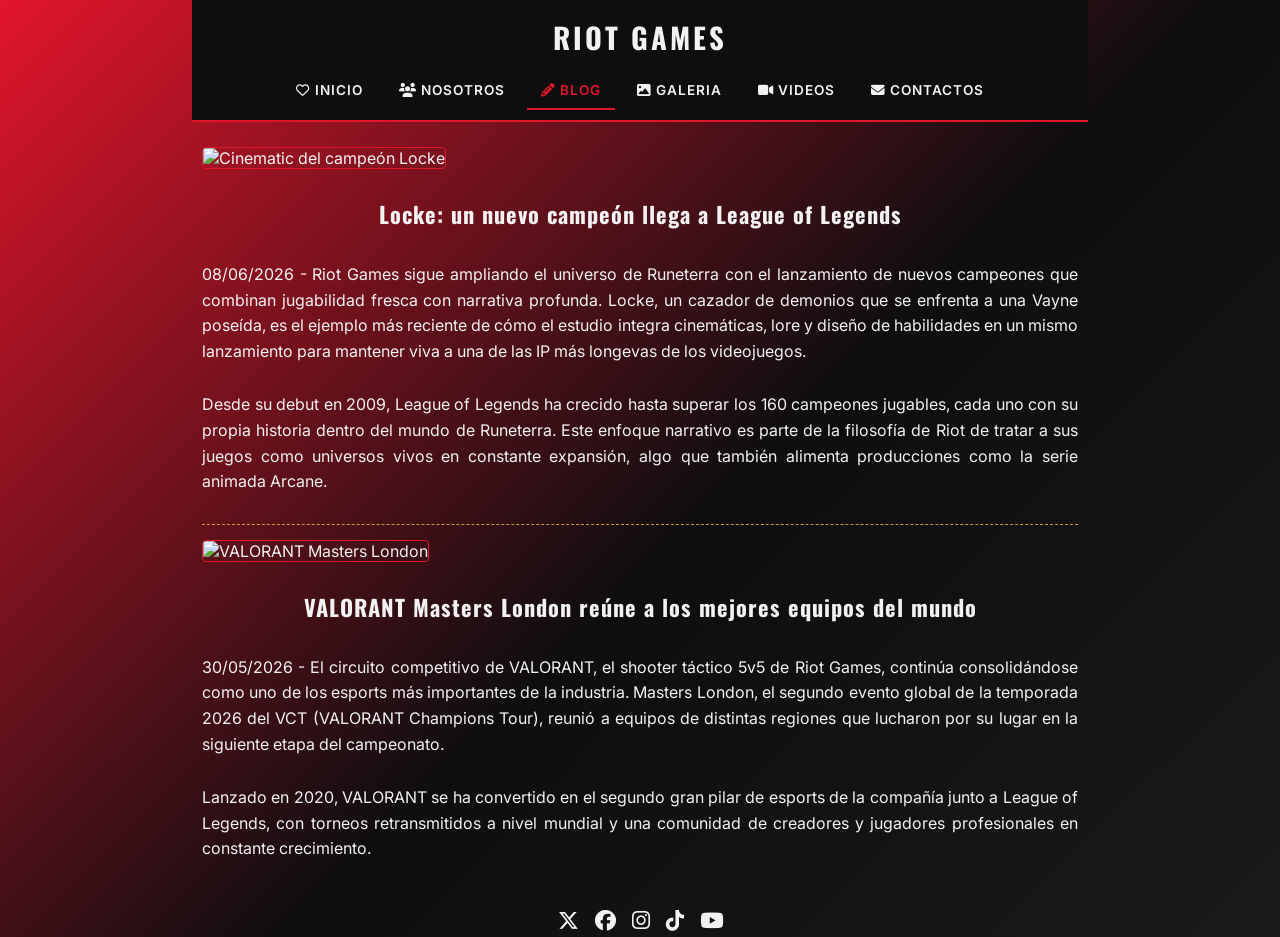
==== blog.html @ 193c3761 "pagina-web-riotgames" ====
<!DOCTYPE html>
<html lang="es">
<head>
    <meta charset="UTF-8">
    <meta name="viewport" content="width=device-width, initial-scale=1.0">
    <title>Riot Games | Blog</title>
    <link rel="preconnect" href="https://fonts.googleapis.com">
    <link href="https://fonts.googleapis.com/css2?family=Oswald:wght@500;600;700&family=Inter:wght@400;500;600&display=swap" rel="stylesheet">
    <link rel="stylesheet" href="css/estilos.css">
    <link rel="stylesheet" href="css/all.min.css">
    <link rel="shortcut icon" href="https://www.riotgames.com/assets/img/meta/04fa9e7e9b64fc21382fba33a1f436c2/meta-icon-1000x1000.jpg" type="image/jpeg">
</head>
<body class="fondo-contacto">

    <audio src="audio/League Client_ Summoner's Rift - In Queue.mp3" autoplay loop></audio>

    <div class="pagina">

        <nav id="navegador">
            <h1><a href="index.html">RIOT GAMES</a></h1>
            <ul class="menu">
                <li><a href="index.html"><i class="fa-regular fa-heart"></i> Inicio</a></li>
                <li><a href="nosotros.html"><i class="fa-solid fa-users"></i> Nosotros</a></li>
                <li id="caf"><a href="blog.html"><i class="fa-solid fa-pencil"></i> Blog</a></li>
                <li><a href="galeria.html"><i class="fa-solid fa-image"></i> Galeria</a></li>
                <li><a href="videos.html"><i class="fa-solid fa-video"></i> Videos</a></li>
                <li><a href="contactos.html"><i class="fa-solid fa-envelope"></i> Contactos</a></li>
            </ul>
        </nav>

        <div id="contenido">

            <img class="foto-blog" src="https://www.riotgames.com/darkroom/1000/e396a7204763793c0c81bb8b4ca107c9:98b21b5d444fe26c8b98ef2e8947834a/lol-actii-locke-marquee-thumbnail-smccrumb-1920x1080-textless.jpg" alt="Cinematic del campeón Locke">

            <h2>Locke: un nuevo campeón llega a League of Legends</h2>
            <p>08/06/2026 - Riot Games sigue ampliando el universo de Runeterra con el lanzamiento de nuevos campeones que combinan jugabilidad fresca con narrativa profunda. Locke, un cazador de demonios que se enfrenta a una Vayne poseída, es el ejemplo más reciente de cómo el estudio integra cinemáticas, lore y diseño de habilidades en un mismo lanzamiento para mantener viva a una de las IP más longevas de los videojuegos.</p>
            <p>Desde su debut en 2009, League of Legends ha crecido hasta superar los 160 campeones jugables, cada uno con su propia historia dentro del mundo de Runeterra. Este enfoque narrativo es parte de la filosofía de Riot de tratar a sus juegos como universos vivos en constante expansión, algo que también alimenta producciones como la serie animada Arcane.</p>

            <hr class="divisor">

            <img class="foto-blog" src="https://www.riotgames.com/darkroom/1000/578caf4eedccbdd4f57c9e694f2d0d55:4138e4a09f459cc3ad002c729df2b34d/vct26-m2-eyntk-header-1920x1080.jpg" alt="VALORANT Masters London">

            <h2>VALORANT Masters London reúne a los mejores equipos del mundo</h2>

            <p>30/05/2026 - El circuito competitivo de VALORANT, el shooter táctico 5v5 de Riot Games, continúa consolidándose como uno de los esports más importantes de la industria. Masters London, el segundo evento global de la temporada 2026 del VCT (VALORANT Champions Tour), reunió a equipos de distintas regiones que lucharon por su lugar en la siguiente etapa del campeonato.</p>
            <p>Lanzado en 2020, VALORANT se ha convertido en el segundo gran pilar de esports de la compañía junto a League of Legends, con torneos retransmitidos a nivel mundial y una comunidad de creadores y jugadores profesionales en constante crecimiento.</p>
            
        </div>

        <div>
            <ul class="redes">
                <li><a href="https://twitter.com/riotgames" target="_blank"><i class="fa-brands fa-x-twitter fa-xl"></i></a></li>
                <li><a href="https://www.facebook.com/RiotGames/" target="_blank"><i class="fa-brands fa-facebook fa-xl"></i></a></li>
                <li><a href="https://www.instagram.com/riotgames/" target="_blank"><i class="fa-brands fa-instagram fa-xl"></i></a></li>
                <li><a href="https://www.tiktok.com/@riotgames" target="_blank"><i class="fa-brands fa-tiktok fa-xl"></i></a></li>
                <li><a href="https://www.youtube.com/riotgames" target="_blank"><i class="fa-brands fa-youtube fa-xl"></i></a></li>
            </ul>
        </div>

    </div>
</body>
</html>
---- css/estilos.css ----
*{
    margin:0;
    padding:0;
    box-sizing: border-box;
    --color1:#E2152B;   
    --color2:#0E0E10;   
    --color3:#C89B3C;   
    --color4:#F2F2F2;   
    --color5:#1A1A1D;   
}
body{
    font-family: 'Inter', Helvetica, Arial, sans-serif;
    background-color: var(--color2);
    color: var(--color4);
}
main{
    min-height: 100vh;
    background: linear-gradient(rgba(10,10,12,0.55),rgba(10,10,12,0.75)),
    url("https://www.riotgames.com/darkroom/1400/a7b7f314bb8ef2082bc2bfa178cf875e:5621c4973cb066cdeb13167e8aa49e88/tot-s3-twilights-end-riotgames-homepage-background-3840x1600.png") no-repeat center center fixed;
    background-size:cover;
    color:white;
}

#contenedor{
    position:absolute;
    top:50%;
    left:50%;
    transform: translateX(-50%) translateY(-50%);
    text-align: center;
    width: 90%;
}
#navegador{
    position: sticky;
    top:0;
    background-color: var(--color2);
    z-index: 20;
    border-bottom:2px solid var(--color1);
}
#navegador h1{
    font-size: 1.8em;
    letter-spacing: 3px;
    padding: 16px 10px 0 10px;
}
.menu{
    display: flex;
    list-style-type: none;
    justify-content: center;
    flex-wrap: wrap;
    margin:15px;
}
.menu li{
    padding:6px 4px;
}
.menu li a{
    text-decoration: none;
    padding:10px 14px;
    text-transform: uppercase;
    letter-spacing: 1px;
    font-size: 0.85em;
    font-weight: 600;
    color:var(--color4);
    transition: color .2s ease, opacity .2s ease;
}
.menu li a:hover{
    color: var(--color1);
}
#caf a{
    color: var(--color1) !important;
    border-bottom: 2px solid var(--color1);
}

.redes{
    display: flex;
    list-style-type: none;
    justify-content: center;
}
.redes li a{
    padding: 8px;
    display:block;
}
.redes li a i{
    color: var(--color4);
    font-size: 1.3em;
    transition: color .2s ease;
}
.redes li a:hover i{
    color: var(--color1);
}

h1{
    font-family: 'Oswald', 'Helvetica', sans-serif;
    font-size: 4.5em;
    letter-spacing: 6px;
    padding:20px;
    text-transform: uppercase;
    text-align: center;
    color: var(--color4);
}
h1 span{
    color: var(--color1);
}
h1 a{
    color:var(--color4);
    text-decoration: none;
}
h1 a:hover{
    color: var(--color1);
}
span.acento{
    color: var(--color1);
    font-style: normal;
}
h2{
    font-family: 'Oswald', sans-serif;
    font-size: 1.4em;
    margin: 18px 0;
    text-align: center;
    letter-spacing: 1px;
    color: var(--color4);
}
.tagline{
    font-size: 1.15em;
    max-width: 700px;
    margin: 10px auto 25px auto;
    color: var(--color4);
    opacity: 0.9;
}
.pagina{
    width: 70%;
    margin:auto;
    min-height: 100vh;
}
.pagina h1{
    font-size: 2.2em;
    padding: 14px;
    letter-spacing: 4px;
}
#contenido{
    padding:25px 10px;
}
#contenido p{
    text-align: justify;
    padding:14px 0;
    color: var(--color4);
    line-height: 1.6em;
}
figure{
    float:right;
    text-align: center;
    font-size: 0.8em;
    color: var(--color3);
    margin: 0 0 10px 15px;
}
.foto-blog{
    width: 100%;
    max-height: 380px;
    object-fit: cover;
    border-radius: 4px;
    border: 1px solid var(--color1);
    margin-bottom: 10px;
}
.foto-secundaria{
    float:left;
    margin:10px 15px 10px 0;
    border-radius: 4px;
}
.foto-secundaria.derecha{
    float:right;
    margin:10px 0 10px 15px;
}
hr.divisor{
    border: none;
    border-top: 1px dashed var(--color3);
    margin: 15px 0;
}
#galeria {
  margin: auto;
  display: flex;
  flex-direction: row;
  justify-content: center;
  align-items: center;
  flex-wrap: wrap;
}
.item {
    width: 30%;
    margin:12px;
    text-align: center;
    background: var(--color5);
    padding: 10px;
    border-radius: 6px;
}
.item img {
  width:100%;
  aspect-ratio: 16/10;
  object-fit: cover;
  border-radius: 4px;
  box-shadow: 4px 4px 0 var(--color1);
}
.item a{
    opacity: 0.85;
}
.item a:hover{
    opacity: 1;
}
#contenido .item p{
    text-align: center;
    color:var(--color3);
    font-style: italic;
    padding: 8px 0 0 0;
}
.video{
    border:3px solid var(--color1);
    position:relative;
    padding-bottom: 56.25%;
    height:0 ;
    margin: 15px 0;
}
.video iframe{
    width: 100%;
    position:absolute;
    top:0;
    left:0;
    height: 100%;
}
.footer-final{
    text-align: center;
    padding: 25px 10px;
}
.fondo-contacto{
    background: linear-gradient(135deg, var(--color1) 0%, var(--color2) 55%, var(--color5) 100%);
}
.grid-contacto{
    display: grid;
    grid-template-columns: 1fr 1fr;
    gap: 30px;
    padding: 30px 10px;
}
.bloque{
    background: rgba(15,15,17,0.75);
    border: 1px solid var(--color3);
    border-radius: 8px;
    padding: 20px;
}
.bloque h3{
    font-family: 'Oswald', sans-serif;
    color: var(--color3);
    text-transform: uppercase;
    letter-spacing: 1px;
    margin-bottom: 15px;
    border-bottom: 2px solid var(--color1);
    padding-bottom: 8px;
}
table.tabla-contacto{
    width: 100%;
    border-collapse: collapse;
}
table.tabla-contacto th,
table.tabla-contacto td{
    text-align: left;
    padding: 10px;
    border-bottom: 1px solid #333;
    vertical-align: top;
    font-size: 0.95em;
}
table.tabla-contacto th{
    width: 35%;
    color: var(--color3);
    font-weight: 600;
}
.imagen-degradado{
    position: relative;
    margin-top: 15px;
    border-radius: 6px;
    overflow: hidden;
}
.imagen-degradado img{
    width: 100%;
    display: block;
}
.imagen-degradado::after{
    content:"";
    position: absolute;
    inset:0;
    background: linear-gradient(180deg, rgba(226,21,43,0) 0%, rgba(14,14,16,0.9) 100%);
}
.imagen-degradado span{
    position:absolute;
    bottom: 12px;
    left: 12px;
    z-index: 2;
    font-family: 'Oswald', sans-serif;
    letter-spacing: 1px;
    text-transform: uppercase;
    font-size: 0.85em;
    color: var(--color4);
}

form.formulario-contacto label{
    display:block;
    margin-top: 12px;
    margin-bottom: 4px;
    font-size: 0.9em;
    color: var(--color4);
}
form.formulario-contacto input,
form.formulario-contacto textarea,
form.formulario-contacto select{
    width: 100%;
    padding: 10px;
    border-radius: 4px;
    border: 1px solid #444;
    background: var(--color2);
    color: var(--color4);
    font-family: inherit;
}
form.formulario-contacto textarea{
    resize: vertical;
    min-height: 100px;
}
form.formulario-contacto .obligatorio{
    color: var(--color1);
}
form.formulario-contacto button{
    margin-top: 16px;
    width: 100%;
    padding: 12px;
    background: var(--color1);
    border: none;
    color: white;
    text-transform: uppercase;
    letter-spacing: 1px;
    font-weight: 700;
    border-radius: 4px;
    cursor: pointer;
    transition: background .2s ease;
}
form.formulario-contacto button:hover{
    background: #b30f21;
}
.mapa-wrapper{
    grid-column: 1 / -1;
}
.mapa-wrapper iframe{
    width: 100%;
    height: 380px;
    border: 1px solid var(--color3);
    border-radius: 8px;
}
.barra-titulo{
    background: var(--color5);
    border-left: 5px solid var(--color1);
    padding: 14px 20px;
    margin: 20px 0;
}
.barra-titulo h2{
    text-align: left;
    margin:0;
    font-size: 1.6em;
    text-transform: uppercase;
    letter-spacing: 2px;
}
.grid-nosotros{
    display: grid;
    grid-template-columns: 1fr 1fr 1fr;
    grid-template-areas:
        "intro intro lateral"
        "texto texto lateral"
        "img1 img2 lateral";
    gap: 18px;
    padding: 10px 0 30px 0;
}
.area-intro{ grid-area: intro; }
.area-texto{ grid-area: texto; }
.area-lateral{ grid-area: lateral; }
.area-img1{ grid-area: img1; }
.area-img2{ grid-area: img2; }

.area-intro h3{
    font-family: 'Oswald', sans-serif;
    font-size: 1.3em;
    color: var(--color3);
    text-transform: uppercase;
    letter-spacing: 1px;
}
.area-texto{
    columns: 2;
    column-gap: 28px;
    text-align: justify;
    line-height: 1.6em;
}
.area-texto p{
    margin-bottom: 12px;
    break-inside: avoid;
}
.area-lateral img{
    width: 100%;
    height: 100%;
    object-fit: cover;
    border-radius: 6px;
    border: 1px solid var(--color1);
}
.area-img1 img,
.area-img2 img{
    width: 100%;
    height: 220px;
    object-fit: cover;
    border-radius: 6px;
    border: 1px solid var(--color3);
}
.area-img1 figcaption,
.area-img2 figcaption{
    text-align: center;
    font-size: 0.8em;
    color: var(--color3);
    margin-top: 6px;
}
.barra-final{
    background: var(--color5);
    text-align: center;
    padding: 14px;
    margin-top: 10px;
    letter-spacing: 1px;
    font-size: 0.9em;
}
@media (max-width: 900px){
    .pagina{ width: 92%; }
    h1{ font-size: 2.6em; }
    .item{ width: 45%; }
    .grid-contacto{ grid-template-columns: 1fr; }
    .grid-nosotros{
        grid-template-columns: 1fr 1fr;
        grid-template-areas:
            "intro intro"
            "texto texto"
            "lateral lateral"
            "img1 img2";
    }
    .area-texto{ columns: 1; }
}
@media (max-width: 600px){
    .item{ width: 100%; }
    .grid-nosotros{
        grid-template-columns: 1fr;
        grid-template-areas:
            "intro"
            "texto"
            "lateral"
            "img1"
            "img2";
    }
}
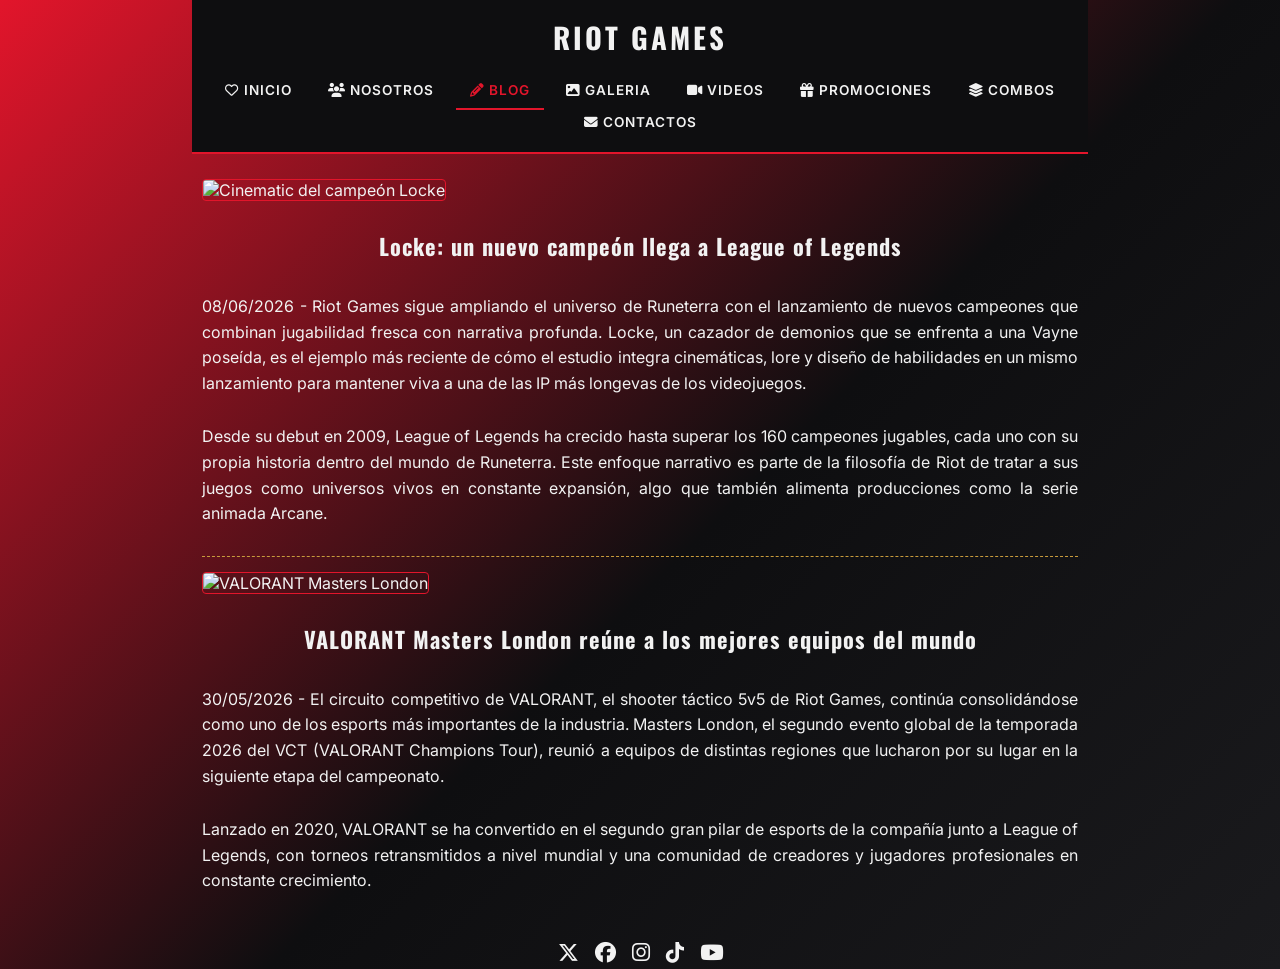
==== commit 58bad589: "pagina-web-riotgames2" ====
--- a/blog.html
+++ b/blog.html
@@ -24,6 +24,8 @@
                 <li id="caf"><a href="blog.html"><i class="fa-solid fa-pencil"></i> Blog</a></li>
                 <li><a href="galeria.html"><i class="fa-solid fa-image"></i> Galeria</a></li>
                 <li><a href="videos.html"><i class="fa-solid fa-video"></i> Videos</a></li>
+                <li><a href="promociones.html"><i class="fa-solid fa-gift"></i> Promociones</a></li>
+                <li><a href="combos.html"><i class="fa-solid fa-layer-group"></i> Combos</a></li>
                 <li><a href="contactos.html"><i class="fa-solid fa-envelope"></i> Contactos</a></li>
             </ul>
         </nav>
--- a/css/estilos.css
+++ b/css/estilos.css
@@ -422,6 +422,92 @@
     letter-spacing: 1px;
     font-size: 0.9em;
 }
+.intro-promo{
+    text-align: center;
+    max-width: 700px;
+    margin: 0 auto 30px auto;
+    color: var(--color4);
+    opacity: 0.9;
+}
+.promo-grid{
+    display: flex;
+    flex-wrap: wrap;
+    justify-content: center;
+    gap: 24px;
+    padding: 10px 0 30px 0;
+}
+.promo-box{
+    background: var(--color5);
+    border: 2px solid var(--color3);
+    border-radius: 10px;
+    padding: 25px;
+    width: 300px;
+    text-align: center;
+    animation: pulso-dorado 2.4s ease-in-out infinite;
+}
+@keyframes pulso-dorado{
+    0%, 100%{ box-shadow: 0 0 8px rgba(200,155,60,0.35); transform: translateY(0); }
+    50%{ box-shadow: 0 0 22px rgba(226,21,43,0.65); transform: translateY(-4px); }
+}
+.promo-box h3{
+    font-family: 'Oswald', sans-serif;
+    color: var(--color1);
+    text-transform: uppercase;
+    letter-spacing: 1px;
+    font-size: 1.15em;
+    margin-bottom: 12px;
+}
+.promo-box p{
+    font-size: 0.92em;
+    color: var(--color4);
+    line-height: 1.5em;
+    margin-bottom: 18px;
+    min-height: 65px;
+}
+.promo-box .etiqueta{
+    display: inline-block;
+    background: var(--color1);
+    color: white;
+    font-size: 0.75em;
+    text-transform: uppercase;
+    letter-spacing: 1px;
+    padding: 4px 10px;
+    border-radius: 4px;
+    margin-bottom: 14px;
+}
+.btn-reclamar{
+    background: var(--color3);
+    color: var(--color2);
+    border: none;
+    padding: 10px 20px;
+    border-radius: 4px;
+    text-transform: uppercase;
+    letter-spacing: 1px;
+    font-weight: 600;
+    font-size: 0.85em;
+    cursor: pointer;
+    transition: background .2s ease, transform .2s ease;
+}
+.btn-reclamar:hover{
+    background: var(--color1);
+    color: white;
+    transform: scale(1.04);
+}
+.banner-social{
+    text-align: center;
+    max-width: 700px;
+    margin: 10px auto 35px auto;
+    padding: 16px;
+    border-top: 1px dashed var(--color3);
+    border-bottom: 1px dashed var(--color3);
+    font-size: 0.9em;
+    color: var(--color3);
+    letter-spacing: 1px;
+}
+@media (max-width: 700px){
+    .promo-box{ width: 100%; max-width: 340px; }
+}
+
 @media (max-width: 900px){
     .pagina{ width: 92%; }
     h1{ font-size: 2.6em; }
